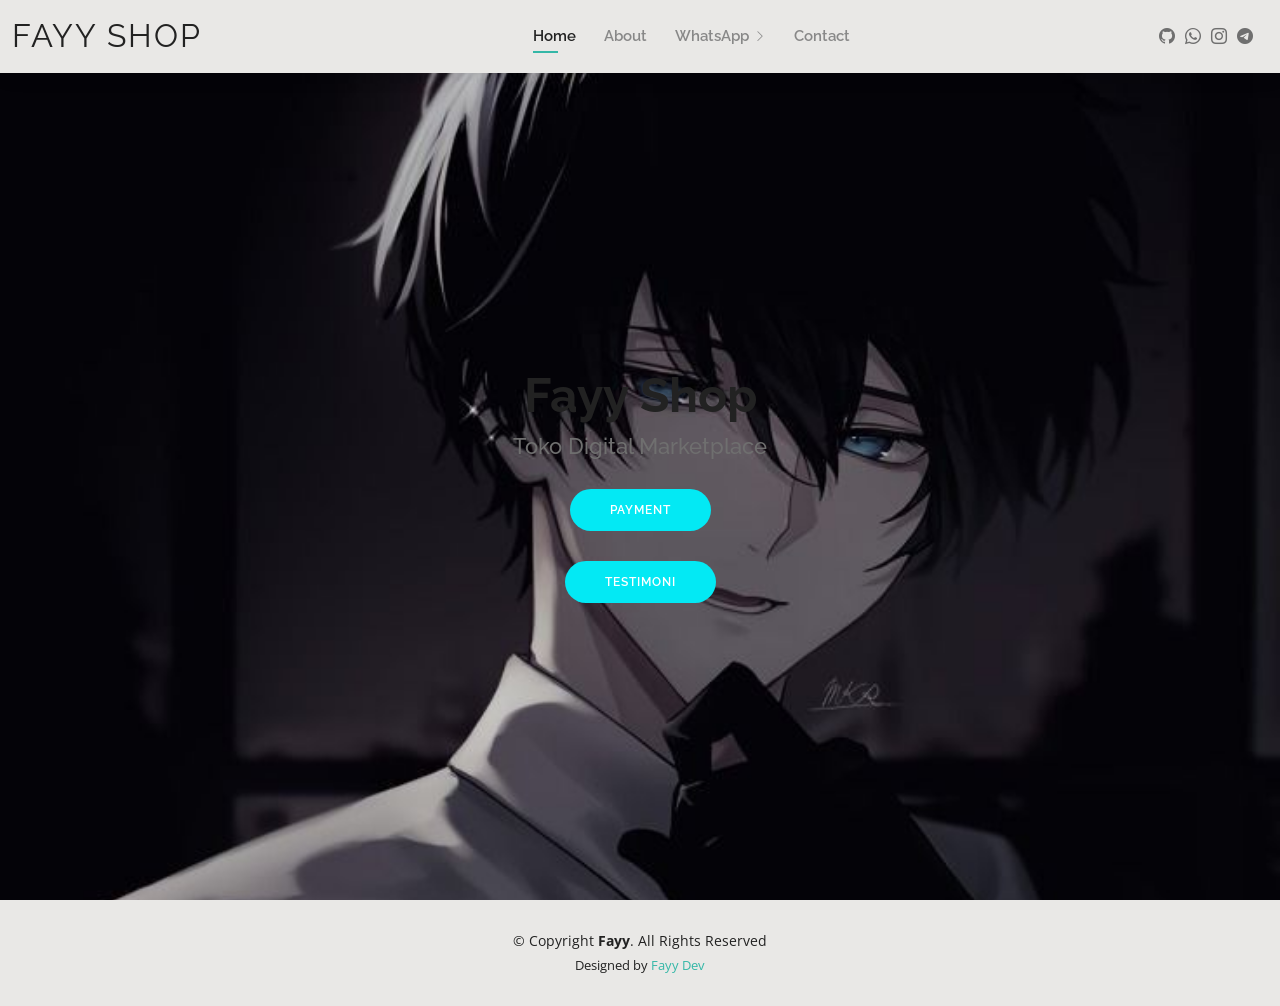
==== index.html @ c27b8fd0 "Fayy Dev" ====
<!DOCTYPE html>
<html lang="en">

<head>
  <meta charset="utf-8">
  <meta content="width=device-width, initial-scale=1.0" name="viewport">

  <title>Fayy Dev</title>
  <meta content="" name="description">
  <meta content="" name="keywords">

  <!-- Favicons -->
  <link href="assets/img/favicon.png" rel="icon">
  <link href="assets/img/apple-touch-icon.png" rel="apple-touch-icon">

  <!-- Google Fonts -->
  <link href="https://fonts.googleapis.com/css?family=Open+Sans:300,300i,400,400i,600,600i,700,700i|Raleway:300,300i,400,400i,500,500i,600,600i,700,700i|Poppins:300,300i,400,400i,500,500i,600,600i,700,700i" rel="stylesheet">

  <!-- Vendor CSS Files -->
  <link href="assets/vendor/aos/aos.css" rel="stylesheet">
  <link href="assets/vendor/bootstrap/css/bootstrap.min.css" rel="stylesheet">
  <link href="assets/vendor/bootstrap-icons/bootstrap-icons.css" rel="stylesheet">
  <link href="assets/vendor/boxicons/css/boxicons.min.css" rel="stylesheet">
  <link href="assets/vendor/glightbox/css/glightbox.min.css" rel="stylesheet">
  <link href="assets/vendor/swiper/swiper-bundle.min.css" rel="stylesheet">

  <!-- Template Main CSS File -->
  <link href="assets/css/style.css" rel="stylesheet">

  <!-- =======================================================
  * Template Name: Kelly
  * Updated: Sep 18 2023 with Bootstrap v5.3.2
  * Template URL: https://bootstrapmade.com/kelly-free-bootstrap-cv-resume-html-template/
  * Author: BootstrapMade.com
  * License: https://bootstrapmade.com/license/
  ======================================================== -->
</head>

<body>

  <!-- ======= Header ======= -->
  <header id="header" class="fixed-top">
    <div class="container-fluid d-flex justify-content-between align-items-center">

      <h1 class="logo me-auto me-lg-0"><a href="index.html">FAYY SHOP</a></h1>
      <!-- Uncomment below if you prefer to use an image logo -->
      <!-- <a href="index.html" class="logo"><img src="assets/img/logo.png" alt="" class="img-fluid"></a>-->

      <nav id="navbar" class="navbar order-last order-lg-0">
        <ul>
          <li><a class="active" href="index.html">Home</a></li>
          <li><a href="about.html">About</a></li>
          <li class="dropdown"><a href="#"><span>WhatsApp</span> <i class="bi bi-chevron-right"></i></a>
                <ul>
                  <li><a href="https://wa.me/17197668903">Cs 1</a></li>
                  <li><a href="https://wa.me/6281295169487">Cs 2</a></li>
                  <li><a href="https://wa.me/18186725811">Cs 3</a></li>
                  <li><a href="https://wa.me/18189627113">Cs 4</a></li>
                  <li><a href="https://wa.me/6281212211650">Cs 5</a></li>
                </ul>
              </li>
          <li><a href="contact.html">Contact</a></li>
        </ul>
        <i class="bi bi-list mobile-nav-toggle"></i>
      </nav><!-- .navbar -->

      <div class="header-social-links">
        <a href="https://github.com/Fayzaaup" class="twitter"><i class="bi bi-github"></i></a>
        <a href="https://wa.me/17197668903" class="facebook"><i class="bi bi-whatsapp"></i></a>
        <a href="https://instagram.com/@abcdefayza1" class="instagram"><i class="bi bi-instagram"></i></a>
        <a href="https://t.me/fayyshop10" class="linkedin"><i class="bi bi-telegram"></i></i></a>
      </div>

    </div>

  </header><!-- End Header -->

  <!-- ======= Hero Section ======= -->
  <section id="hero" class="d-flex align-items-center">
    <div class="container d-flex flex-column align-items-center" data-aos="zoom-in" data-aos-delay="100">
      <h1>Fayy Shop</h1>
      <h2>Toko Digital Marketplace</h2>
      <a href="about.html" class="btn-about">Payment</a>
      <a href="https://instagram.com/7superstarstore" class="btn-about">Testimoni</a>
    </div>
  </section><!-- End Hero -->

  <!-- ======= Footer ======= -->
  <footer id="footer">
    <div class="container">
      <div class="copyright">
        &copy; Copyright <strong><span>Fayy</span></strong>. All Rights Reserved
      </div>
      <div class="credits">
        <!-- All the links in the footer should remain intact. -->
        <!-- You can delete the links only if you purchased the pro version. -->
        <!-- Licensing information: https://bootstrapmade.com/license/ -->
        <!-- Purchase the pro version with working PHP/AJAX contact form: https://bootstrapmade.com/kelly-free-bootstrap-cv-resume-html-template/ -->
        Designed by <a href="https://wa.me/17197668903">Fayy Dev</a>
      </div>
    </div>
  </footer><!-- End  Footer -->

  <div id="preloader"></div>
  <a href="#" class="back-to-top d-flex align-items-center justify-content-center"><i class="bi bi-arrow-up-short"></i></a>

  <!-- Vendor JS Files -->
  <script src="assets/vendor/purecounter/purecounter_vanilla.js"></script>
  <script src="assets/vendor/aos/aos.js"></script>
  <script src="assets/vendor/bootstrap/js/bootstrap.bundle.min.js"></script>
  <script src="assets/vendor/glightbox/js/glightbox.min.js"></script>
  <script src="assets/vendor/isotope-layout/isotope.pkgd.min.js"></script>
  <script src="assets/vendor/swiper/swiper-bundle.min.js"></script>
  <script src="assets/vendor/waypoints/noframework.waypoints.js"></script>
  <script src="assets/vendor/php-email-form/validate.js"></script>

  <!-- Template Main JS File -->
  <script src="assets/js/main.js"></script>

</body>

</html>
---- assets/css/style.css ----
/**
* Template Name: Kelly
* Updated: Sep 18 2023 with Bootstrap v5.3.2
* Template URL: https://bootstrapmade.com/kelly-free-bootstrap-cv-resume-html-template/
* Author: BootstrapMade.com
* License: https://bootstrapmade.com/license/
*/

/*--------------------------------------------------------------
# General
--------------------------------------------------------------*/
body {
  font-family: "Open Sans", sans-serif;
  color: #444444;
}

a {
  color: #34b7a7;
  text-decoration: none;
}

a:hover {
  color: #51cdbe;
  text-decoration: none;
}

h1,
h2,
h3,
h4,
h5,
h6 {
  font-family: "Raleway", sans-serif;
}

#main {
  margin-top: 50px;
}

@media (max-width: 992px) {
  #main {
    margin-top: 30px;
  }
}

/*--------------------------------------------------------------
# Preloader
--------------------------------------------------------------*/
#preloader {
  position: fixed;
  top: 0;
  left: 0;
  right: 0;
  bottom: 0;
  z-index: 9999;
  overflow: hidden;
  background: #fff;
}

#preloader:before {
  content: "";
  position: fixed;
  top: calc(50% - 30px);
  left: calc(50% - 30px);
  border: 6px solid #34b7a7;
  border-top-color: #dcf5f2;
  border-radius: 50%;
  width: 60px;
  height: 60px;
  animation: animate-preloader 1s linear infinite;
}

@keyframes animate-preloader {
  0% {
    transform: rotate(0deg);
  }

  100% {
    transform: rotate(360deg);
  }
}

/*--------------------------------------------------------------
# Back to top button
--------------------------------------------------------------*/
.back-to-top {
  position: fixed;
  visibility: hidden;
  opacity: 0;
  right: 15px;
  bottom: 15px;
  z-index: 996;
  background: #34b7a7;
  width: 40px;
  height: 40px;
  border-radius: 50px;
  transition: all 0.4s;
}

.back-to-top i {
  font-size: 24px;
  color: #fff;
  line-height: 0;
}

.back-to-top:hover {
  background: #49cbbb;
  color: #fff;
}

.back-to-top.active {
  visibility: visible;
  opacity: 1;
}

/*--------------------------------------------------------------
# Header
--------------------------------------------------------------*/
#header {
  background: #e9e8e6;
  box-shadow: 0px 0px 25px 0 rgba(0, 0, 0, 0.08);
  z-index: 997;
  padding: 15px 0;
}

#header .logo {
  font-size: 32px;
  margin: 0;
  padding: 0;
  line-height: 1;
  font-weight: 400;
  letter-spacing: 2px;
  text-transform: uppercase;
}

#header .logo a {
  color: #222222;
}

#header .logo img {
  max-height: 40px;
}

@media (max-width: 992px) {
  #header .logo {
    font-size: 28px;
  }
}

/*--------------------------------------------------------------
# Header Social Links
--------------------------------------------------------------*/
.header-social-links {
  padding-right: 15px;
}

.header-social-links a {
  color: #6f6f6f;
  padding-left: 6px;
  display: inline-block;
  line-height: 0px;
  transition: 0.3s;
  font-size: 16px;
}

.header-social-links a:hover {
  color: #34b7a7;
}

/*--------------------------------------------------------------
# Navigation Menu
--------------------------------------------------------------*/
/**
* Desktop Navigation 
*/
.navbar {
  padding: 0;
}

.navbar ul {
  margin: 0;
  padding: 0;
  display: flex;
  list-style: none;
  align-items: center;
}

.navbar li {
  position: relative;
  padding: 10px 0 10px 28px;
}

.navbar a,
.navbar a:focus {
  display: flex;
  align-items: center;
  justify-content: space-between;
  font-family: "Raleway", sans-serif;
  font-size: 15px;
  font-weight: 600;
  color: #888888;
  white-space: nowrap;
  transition: 0.3s;
  position: relative;
}

.navbar a i,
.navbar a:focus i {
  font-size: 12px;
  line-height: 0;
  margin-left: 5px;
}

.navbar>ul>li>a:before {
  content: "";
  position: absolute;
  width: 0;
  height: 2px;
  bottom: -5px;
  left: 0;
  background-color: #34b7a7;
  visibility: hidden;
  width: 0px;
  transition: all 0.3s ease-in-out 0s;
}

.navbar a:hover:before,
.navbar li:hover>a:before,
.navbar .active:before {
  visibility: visible;
  width: 25px;
}

.navbar a:hover,
.navbar .active,
.navbar .active:focus,
.navbar li:hover>a {
  color: #222222;
}

.navbar .dropdown ul {
  display: block;
  position: absolute;
  left: 14px;
  top: calc(100% + 30px);
  margin: 0;
  padding: 10px 0;
  z-index: 99;
  opacity: 0;
  visibility: hidden;
  background: #fff;
  box-shadow: 0px 0px 30px rgba(127, 137, 161, 0.25);
  transition: 0.3s;
  border-radius: 4px;
}

.navbar .dropdown ul li {
  min-width: 200px;
  padding: 0;
}

.navbar .dropdown ul a {
  padding: 10px 20px;
  font-size: 15px;
  text-transform: none;
  font-weight: 600;
}

.navbar .dropdown ul a i {
  font-size: 12px;
}

.navbar .dropdown ul a:hover,
.navbar .dropdown ul .active:hover,
.navbar .dropdown ul li:hover>a {
  color: #34b7a7;
}

.navbar .dropdown:hover>ul {
  opacity: 1;
  top: 100%;
  visibility: visible;
}

.navbar .dropdown .dropdown ul {
  top: 0;
  left: calc(100% - 30px);
  visibility: hidden;
}

.navbar .dropdown .dropdown:hover>ul {
  opacity: 1;
  top: 0;
  left: 100%;
  visibility: visible;
}

@media (max-width: 1366px) {
  .navbar .dropdown .dropdown ul {
    left: -90%;
  }

  .navbar .dropdown .dropdown:hover>ul {
    left: -100%;
  }
}

/**
* Mobile Navigation 
*/
.mobile-nav-toggle {
  color: #222222;
  font-size: 28px;
  cursor: pointer;
  display: none;
  line-height: 0;
  transition: 0.5s;
}

.mobile-nav-toggle.bi-x {
  color: #fff;
}

@media (max-width: 991px) {
  .mobile-nav-toggle {
    display: block;
  }

  .navbar ul {
    display: none;
  }
}

.navbar-mobile {
  position: fixed;
  overflow: hidden;
  top: 0;
  right: 0;
  left: 0;
  bottom: 0;
  background: rgba(9, 9, 9, 0.9);
  transition: 0.3s;
  z-index: 999;
}

.navbar-mobile .mobile-nav-toggle {
  position: absolute;
  top: 15px;
  right: 15px;
}

.navbar-mobile ul {
  display: block;
  position: absolute;
  top: 55px;
  right: 15px;
  bottom: 15px;
  left: 15px;
  padding: 10px 0;
  border-radius: 10px;
  background-color: #fff;
  overflow-y: auto;
  transition: 0.3s;
}

.navbar-mobile a,
.navbar-mobile a:focus {
  font-size: 15px;
  padding-right: 15px;
  color: #222222;
}

.navbar-mobile a:hover,
.navbar-mobile .active,
.navbar-mobile li:hover>a {
  color: #34b7a7;
}

.navbar-mobile .getstarted,
.navbar-mobile .getstarted:focus {
  margin: 15px;
}

.navbar-mobile .dropdown ul {
  position: static;
  display: none;
  margin: 10px 20px;
  padding: 10px 0;
  z-index: 99;
  opacity: 1;
  visibility: visible;
  background: #fff;
  box-shadow: 0px 0px 30px rgba(127, 137, 161, 0.25);
}

.navbar-mobile .dropdown ul li {
  min-width: 200px;
}

.navbar-mobile .dropdown ul a {
  padding: 10px 20px;
}

.navbar-mobile .dropdown ul a i {
  font-size: 12px;
}

.navbar-mobile .dropdown ul a:hover,
.navbar-mobile .dropdown ul .active:hover,
.navbar-mobile .dropdown ul li:hover>a {
  color: #34b7a7;
}

.navbar-mobile .dropdown>.dropdown-active {
  display: block;
}

/*--------------------------------------------------------------
# Hero Section
--------------------------------------------------------------*/
#hero {
  width: 100%;
  height: 100vh;
  background: url("../img/hero-bg.jpg") top right;
  background-size: cover;
}

#hero .container {
  padding-top: 70px;
  position: relative;
}

@media (max-width: 992px) {
  #hero .container {
    padding-top: 58px;
  }
}

#hero h1 {
  margin: 0;
  font-size: 48px;
  font-weight: 700;
  line-height: 56px;
  color: #222222;
}

#hero h2 {
  color: #6f6f6f;
  margin: 10px 0 0 0;
  font-size: 22px;
}

#hero .btn-about {
  font-family: "Raleway", sans-serif;
  text-transform: uppercase;
  font-weight: 600;
  font-size: 12px;
  letter-spacing: 1px;
  display: inline-block;
  padding: 12px 40px;
  border-radius: 50px;
  transition: 0.5s;
  margin-top: 30px;
  color: #fff;
  background: #03e9f4;
}

#hero .btn-about:hover {
  background: #03e9f4;
    color: #fff;
    border-radius: 5px;
    box-shadow: 0 0 5px #03e9f4,
                0 0 25px #03e9f4,
                0 0 50px #03e9f4,
                0 0 100px #03e9f4;
}

@media (min-width: 1024px) {
  #hero {
    background-attachment: fixed;
  }
}

@media (max-width: 992px) {
  #hero:before {
    content: "";
    background: rgba(255, 255, 255, 0.8);
    position: absolute;
    bottom: 0;
    top: 0;
    left: 0;
    right: 0;
  }

  #hero h1 {
    font-size: 28px;
    line-height: 36px;
  }

  #hero h2 {
    font-size: 18px;
    line-height: 24px;
  }
}

/*--------------------------------------------------------------
# Sections General
--------------------------------------------------------------*/
section {
  padding: 60px 0;
}

.section-bg {
  background-color: #e7f8f6;
}

.section-title {
  text-align: left;
  padding-bottom: 30px;
}

.section-title h2 {
  text-align: center;
  font-size: 32px;
  font-weight: bold;
  text-transform: uppercase;
  margin-bottom: 20px;
  padding-bottom: 20px;
  position: relative;
}

.section-title h2::after {
  content: "";
  position: absolute;
  display: block;
  width: 50px;
  height: 3px;
  background: #34b7a7;
  bottom: 0;
  left: calc(50% - 25px);
}

.section-title p {
  margin-bottom: 0;
}

/*--------------------------------------------------------------
# Cta
--------------------------------------------------------------*/
.cta {
  background: linear-gradient(rgba(0, 0, 0, 0.6), rgba(0, 0, 0, 0.6)), url("../img/bg-1.jpg") fixed center center;
  background-size: cover;
  padding: 80px 0;
}

.cta h3 {
  color: #fff;
  font-size: 28px;
  font-weight: 700;
}

.cta p {
  color: #fff;
}

.cta .cta-btn {
  font-family: "Raleway", sans-serif;
  text-transform: uppercase;
  font-weight: 500;
  font-size: 16px;
  letter-spacing: 1px;
  display: inline-block;
  padding: 8px 20px;
  border-radius: 2px;
  transition: 0.5s;
  margin: 10px;
  border: 2px solid #fff;
  color: #fff;
}

.cta .cta-btn:hover {
  background: #34b7a7;
  border: 2px solid #34b7a7;
}

@media (max-width: 1024px) {
  .cta {
    background-attachment: scroll;
  }
}

@media (min-width: 769px) {
  .cta .cta-btn-container {
    display: flex;
    align-items: center;
    justify-content: flex-end;
  }
}

/*--------------------------------------------------------------
# About
--------------------------------------------------------------*/
.about .content h3 {
  font-weight: 700;
  font-size: 26px;
  color: #555555;
}

.about .content ul {
  list-style: none;
  padding: 0;
}

.about .content ul li {
  padding-bottom: 10px;
}

.about .content ul i {
  font-size: 20px;
  padding-right: 2px;
  color: #34b7a7;
}

.about .content p:last-child {
  margin-bottom: 0;
}

/*--------------------------------------------------------------
# Skills
--------------------------------------------------------------*/
.skills .progress {
  height: 60px;
  display: block;
  background: none;
  border-radius: 0;
}

.skills .progress .skill {
  padding: 10px 0;
  margin: 0 0 6px 0;
  text-transform: uppercase;
  display: block;
  font-weight: 600;
  font-family: "Poppins", sans-serif;
  color: #222222;
}

.skills .progress .skill .val {
  float: right;
  font-style: normal;
}

.skills .progress-bar-wrap {
  background: #f3f3f3;
}

.skills .progress-bar {
  width: 1px;
  height: 10px;
  transition: 0.9s;
  background-color: #34b7a7;
}

/*--------------------------------------------------------------
# Facts
--------------------------------------------------------------*/
.facts .counters span {
  font-size: 48px;
  display: block;
  color: #34b7a7;
}

.facts .counters p {
  padding: 0;
  margin: 0 0 20px 0;
  font-family: "Raleway", sans-serif;
  font-size: 14px;
}

/*--------------------------------------------------------------
# Testimonials
--------------------------------------------------------------*/
.testimonials .section-header {
  margin-bottom: 40px;
}

.testimonials .testimonials-carousel,
.testimonials .testimonials-slider {
  overflow: hidden;
}

.testimonials .testimonial-item {
  text-align: center;
}

.testimonials .testimonial-item .testimonial-img {
  width: 120px;
  border-radius: 50%;
  border: 4px solid #fff;
  margin: 0 auto;
}

.testimonials .testimonial-item h3 {
  font-size: 20px;
  font-weight: bold;
  margin: 10px 0 5px 0;
  color: #111;
}

.testimonials .testimonial-item h4 {
  font-size: 14px;
  color: #999;
  margin: 0 0 15px 0;
}

.testimonials .testimonial-item .quote-icon-left,
.testimonials .testimonial-item .quote-icon-right {
  color: #c8efea;
  font-size: 26px;
}

.testimonials .testimonial-item .quote-icon-left {
  display: inline-block;
  left: -5px;
  position: relative;
}

.testimonials .testimonial-item .quote-icon-right {
  display: inline-block;
  right: -5px;
  position: relative;
  top: 10px;
}

.testimonials .testimonial-item p {
  font-style: italic;
  margin: 0 auto 15px auto;
}

@media (min-width: 992px) {
  .testimonials .testimonial-item p {
    width: 80%;
  }
}

.testimonials .swiper-pagination {
  margin-top: 20px;
  position: relative;
}

.testimonials .swiper-pagination .swiper-pagination-bullet {
  width: 12px;
  height: 12px;
  background-color: #fff;
  opacity: 1;
  border: 1px solid #34b7a7;
}

.testimonials .swiper-pagination .swiper-pagination-bullet-active {
  background-color: #34b7a7;
}

/*--------------------------------------------------------------
# Resume
--------------------------------------------------------------*/
.resume .resume-title {
  font-size: 26px;
  font-weight: 400;
  margin-top: 20px;
  margin-bottom: 20px;
  color: #222222;
}

.resume .resume-item {
  padding: 0 0 20px 20px;
  margin-top: -2px;
  border-left: 2px solid #34b7a7;
  position: relative;
}

.resume .resume-item h4 {
  line-height: 18px;
  font-size: 18px;
  font-weight: 600;
  font-family: "Poppins", sans-serif;
  color: #1d685f;
  margin-bottom: 10px;
}

.resume .resume-item h5 {
  font-size: 16px;
  background: #effbf9;
  padding: 5px 15px;
  display: inline-block;
  font-weight: 600;
  margin-bottom: 10px;
  color: #34b7a7;
}

.resume .resume-item ul {
  padding-left: 20px;
}

.resume .resume-item ul li {
  padding-bottom: 10px;
}

.resume .resume-item:last-child {
  padding-bottom: 0;
}

.resume .resume-item::before {
  content: "";
  position: absolute;
  width: 16px;
  height: 16px;
  border-radius: 50px;
  left: -9px;
  top: 0;
  background: #fff;
  border: 2px solid #34b7a7;
}

/*--------------------------------------------------------------
# Services
--------------------------------------------------------------*/
.services .icon-box {
  text-align: center;
  padding: 70px 20px 80px 20px;
  transition: all ease-in-out 0.3s;
  background: #fff;
  box-shadow: 0px 0 35px 0 rgba(0, 0, 0, 0.08);
}

.services .icon-box .icon {
  margin: 0 auto;
  width: 100px;
  height: 100px;
  display: flex;
  align-items: center;
  justify-content: center;
  transition: ease-in-out 0.3s;
  position: relative;
}

.services .icon-box .icon i {
  font-size: 36px;
  transition: 0.5s;
  position: relative;
}

.services .icon-box .icon svg {
  position: absolute;
  top: 0;
  left: 0;
}

.services .icon-box .icon svg path {
  transition: 0.5s;
  fill: #f5f5f5;
}

.services .icon-box h4 {
  font-weight: 600;
  margin: 10px 0 15px 0;
  font-size: 22px;
}

.services .icon-box h4 a {
  color: #222222;
  transition: ease-in-out 0.3s;
}

.services .icon-box p {
  line-height: 24px;
  font-size: 14px;
  margin-bottom: 0;
}

.services .iconbox-blue i {
  color: #47aeff;
}

.services .iconbox-blue:hover .icon i {
  color: #fff;
}

.services .iconbox-blue:hover .icon path {
  fill: #47aeff;
}

.services .iconbox-orange i {
  color: #ffa76e;
}

.services .iconbox-orange:hover .icon i {
  color: #fff;
}

.services .iconbox-orange:hover .icon path {
  fill: #ffa76e;
}

.services .iconbox-pink i {
  color: #e80368;
}

.services .iconbox-pink:hover .icon i {
  color: #fff;
}

.services .iconbox-pink:hover .icon path {
  fill: #e80368;
}

.services .iconbox-yellow i {
  color: #ffbb2c;
}

.services .iconbox-yellow:hover .icon i {
  color: #fff;
}

.services .iconbox-yellow:hover .icon path {
  fill: #ffbb2c;
}

.services .iconbox-red i {
  color: #ff5828;
}

.services .iconbox-red:hover .icon i {
  color: #fff;
}

.services .iconbox-red:hover .icon path {
  fill: #ff5828;
}

.services .iconbox-teal i {
  color: #11dbcf;
}

.services .iconbox-teal:hover .icon i {
  color: #fff;
}

.services .iconbox-teal:hover .icon path {
  fill: #11dbcf;
}

/*--------------------------------------------------------------
# Portfolio
--------------------------------------------------------------*/
.portfolio .portfolio-item {
  margin-bottom: 30px;
}

.portfolio #portfolio-flters {
  padding: 0;
  margin: 0 auto 20px auto;
  list-style: none;
  text-align: center;
}

.portfolio #portfolio-flters li {
  cursor: pointer;
  display: inline-block;
  padding: 8px 16px 10px 16px;
  font-size: 13px;
  font-weight: 500;
  line-height: 1;
  text-transform: uppercase;
  color: #444444;
  margin-bottom: 5px;
  transition: all 0.3s ease-in-out;
  border-radius: 50px;
}

.portfolio #portfolio-flters li:hover,
.portfolio #portfolio-flters li.filter-active {
  color: #fff;
  background: #34b7a7;
}

.portfolio #portfolio-flters li:last-child {
  margin-right: 0;
}

.portfolio .portfolio-wrap {
  transition: 0.3s;
  position: relative;
  overflow: hidden;
  z-index: 1;
  background: rgba(34, 34, 34, 0.6);
}

.portfolio .portfolio-wrap::before {
  content: "";
  background: rgba(34, 34, 34, 0.6);
  position: absolute;
  left: 0;
  right: 0;
  top: 0;
  bottom: 0;
  transition: all ease-in-out 0.3s;
  z-index: 2;
  opacity: 0;
}

.portfolio .portfolio-wrap img {
  transition: all ease-in-out 0.3s;
}

.portfolio .portfolio-wrap .portfolio-info {
  opacity: 0;
  position: absolute;
  top: 0;
  left: 0;
  right: 0;
  bottom: 0;
  z-index: 3;
  transition: all ease-in-out 0.3s;
  display: flex;
  flex-direction: column;
  justify-content: flex-end;
  align-items: flex-start;
  padding: 20px;
}

.portfolio .portfolio-wrap .portfolio-info h4 {
  font-size: 20px;
  color: #fff;
  font-weight: 600;
}

.portfolio .portfolio-wrap .portfolio-info p {
  color: rgba(255, 255, 255, 0.7);
  font-size: 14px;
  text-transform: uppercase;
  padding: 0;
  margin: 0;
  font-style: italic;
}

.portfolio .portfolio-wrap .portfolio-links {
  text-align: center;
  z-index: 4;
}

.portfolio .portfolio-wrap .portfolio-links a {
  color: #fff;
  margin: 0 5px 0 0;
  font-size: 28px;
  display: inline-block;
  transition: 0.3s;
}

.portfolio .portfolio-wrap .portfolio-links a:hover {
  color: #78d9cd;
}

.portfolio .portfolio-wrap:hover::before {
  opacity: 1;
}

.portfolio .portfolio-wrap:hover img {
  transform: scale(1.2);
}

.portfolio .portfolio-wrap:hover .portfolio-info {
  opacity: 1;
}

/*--------------------------------------------------------------
# Portfolio Details
--------------------------------------------------------------*/
.portfolio-details {
  padding-top: 0;
}

.portfolio-details .portfolio-details-slider img {
  width: 100%;
}

.portfolio-details .portfolio-details-slider .swiper-pagination {
  margin-top: 20px;
  position: relative;
}

.portfolio-details .portfolio-details-slider .swiper-pagination .swiper-pagination-bullet {
  width: 12px;
  height: 12px;
  background-color: #fff;
  opacity: 1;
  border: 1px solid #34b7a7;
}

.portfolio-details .portfolio-details-slider .swiper-pagination .swiper-pagination-bullet-active {
  background-color: #34b7a7;
}

.portfolio-details .portfolio-info {
  padding: 30px;
  box-shadow: 0px 0 30px rgba(34, 34, 34, 0.08);
}

.portfolio-details .portfolio-info h3 {
  font-size: 22px;
  font-weight: 700;
  margin-bottom: 20px;
  padding-bottom: 20px;
  border-bottom: 1px solid #eee;
}

.portfolio-details .portfolio-info ul {
  list-style: none;
  padding: 0;
  font-size: 15px;
}

.portfolio-details .portfolio-info ul li+li {
  margin-top: 10px;
}

.portfolio-details .portfolio-description {
  padding-top: 30px;
}

.portfolio-details .portfolio-description h2 {
  font-size: 26px;
  font-weight: 700;
  margin-bottom: 20px;
}

.portfolio-details .portfolio-description p {
  padding: 0;
}

/*--------------------------------------------------------------
# Contact
--------------------------------------------------------------*/
.contact .info {
  width: 100%;
  background: #fff;
}

.contact .info i {
  font-size: 20px;
  color: #34b7a7;
  float: left;
  width: 44px;
  height: 44px;
  background: #effbf9;
  display: flex;
  justify-content: center;
  align-items: center;
  border-radius: 50px;
  transition: all 0.3s ease-in-out;
}

.contact .info h4 {
  padding: 0 0 0 60px;
  font-size: 22px;
  font-weight: 600;
  margin-bottom: 5px;
  color: #222222;
}

.contact .info p {
  padding: 0 0 0 60px;
  margin-bottom: 0;
  font-size: 14px;
  color: #555555;
}

.contact .info .email,
.contact .info .phone {
  margin-top: 40px;
}

.contact .info .email:hover i,
.contact .info .address:hover i,
.contact .info .phone:hover i {
  background: #34b7a7;
  color: #fff;
}

.contact .php-email-form {
  width: 100%;
  background: #fff;
}

.contact .php-email-form .form-group {
  padding-bottom: 8px;
}

.contact .php-email-form .error-message {
  display: none;
  color: #fff;
  background: #ed3c0d;
  text-align: center;
  padding: 15px;
  font-weight: 600;
}

.contact .php-email-form .sent-message {
  display: none;
  color: #fff;
  background: #18d26e;
  text-align: center;
  padding: 15px;
  font-weight: 600;
}

.contact .php-email-form .loading {
  display: none;
  background: #fff;
  text-align: center;
  padding: 15px;
}

.contact .php-email-form .loading:before {
  content: "";
  display: inline-block;
  border-radius: 50%;
  width: 24px;
  height: 24px;
  margin: 0 10px -6px 0;
  border: 3px solid #18d26e;
  border-top-color: #eee;
  animation: animate-loading 1s linear infinite;
}

.contact .php-email-form input,
.contact .php-email-form textarea {
  border-radius: 4px;
  box-shadow: none;
  font-size: 14px;
}

.contact .php-email-form input:focus,
.contact .php-email-form textarea:focus {
  border-color: #34b7a7;
}

.contact .php-email-form input {
  height: 44px;
}

.contact .php-email-form textarea {
  padding: 10px 12px;
}

.contact .php-email-form button[type=submit] {
  background: #34b7a7;
  border: 0;
  padding: 10px 30px 12px 30px;
  color: #fff;
  transition: 0.4s;
  border-radius: 50px;
}

.contact .php-email-form button[type=submit]:hover {
  background: #3dc8b7;
}

@keyframes animate-loading {
  0% {
    transform: rotate(0deg);
  }

  100% {
    transform: rotate(360deg);
  }
}

/*--------------------------------------------------------------
# Footer
--------------------------------------------------------------*/
#footer {
  background: #e9e8e6;
  padding: 30px 0;
  color: #222222;
  font-size: 14px;
  text-align: center;
}

#footer .credits {
  padding-top: 5px;
  font-size: 13px;
}

#footer .credits a {
  color: #34b7a7;
}
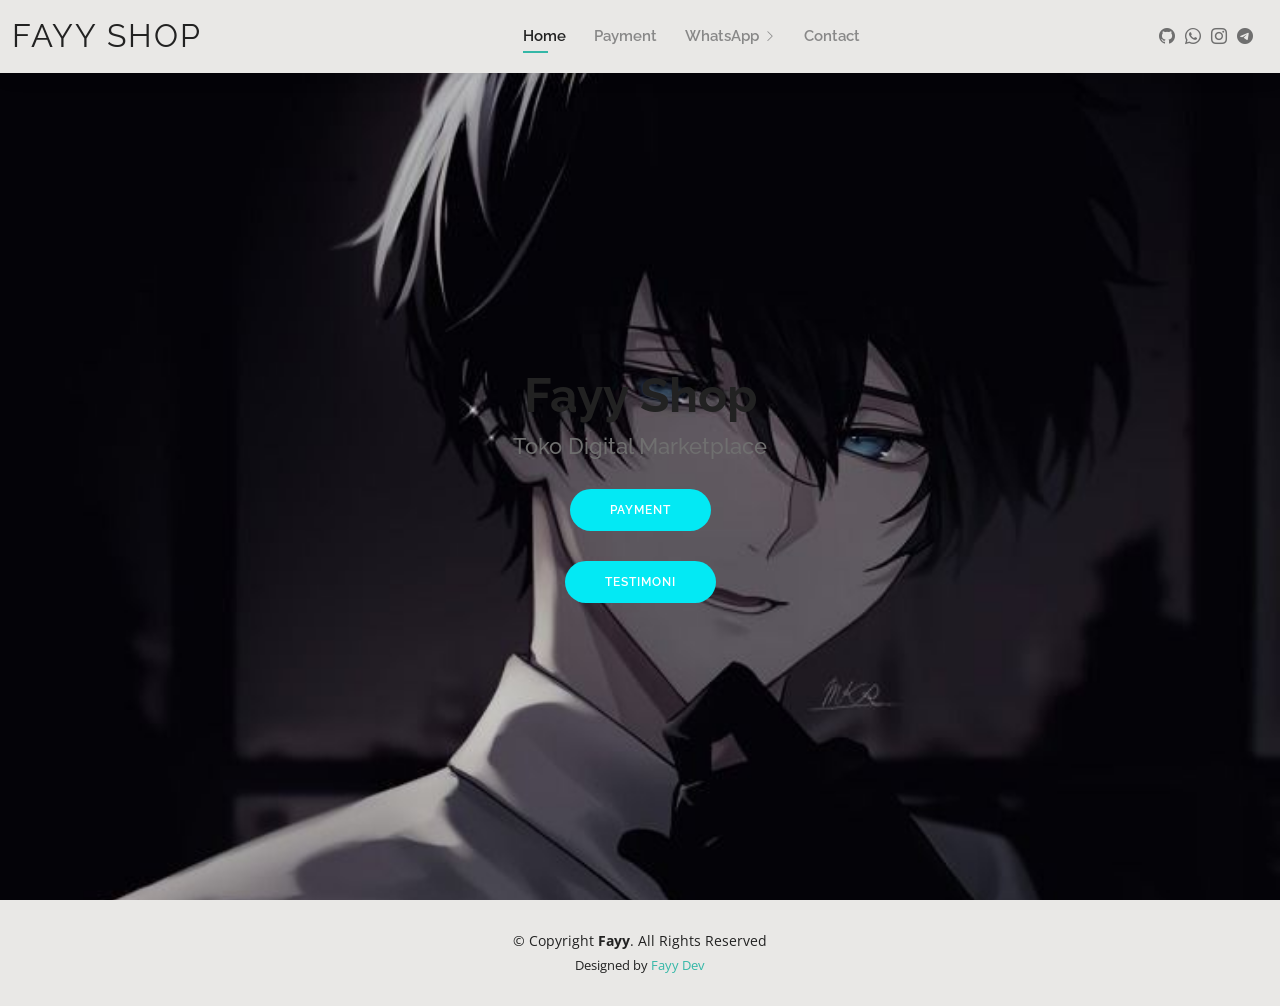
==== commit f5349450: "Update index.html" ====
--- a/index.html
+++ b/index.html
@@ -10,8 +10,8 @@
   <meta content="" name="keywords">
 
   <!-- Favicons -->
-  <link href="assets/img/favicon.png" rel="icon">
-  <link href="assets/img/apple-touch-icon.png" rel="apple-touch-icon">
+  <link href="assets/img/fayy.png" rel="icon">
+  <link href="assets/img/fayy.png" rel="apple-touch-icon">
 
   <!-- Google Fonts -->
   <link href="https://fonts.googleapis.com/css?family=Open+Sans:300,300i,400,400i,600,600i,700,700i|Raleway:300,300i,400,400i,500,500i,600,600i,700,700i|Poppins:300,300i,400,400i,500,500i,600,600i,700,700i" rel="stylesheet">
@@ -49,7 +49,7 @@
       <nav id="navbar" class="navbar order-last order-lg-0">
         <ul>
           <li><a class="active" href="index.html">Home</a></li>
-          <li><a href="about.html">About</a></li>
+          <li><a href="about.html">Payment</a></li>
           <li class="dropdown"><a href="#"><span>WhatsApp</span> <i class="bi bi-chevron-right"></i></a>
                 <ul>
                   <li><a href="https://wa.me/17197668903">Cs 1</a></li>
@@ -119,4 +119,4 @@
 
 </body>
 
-</html>+</html>
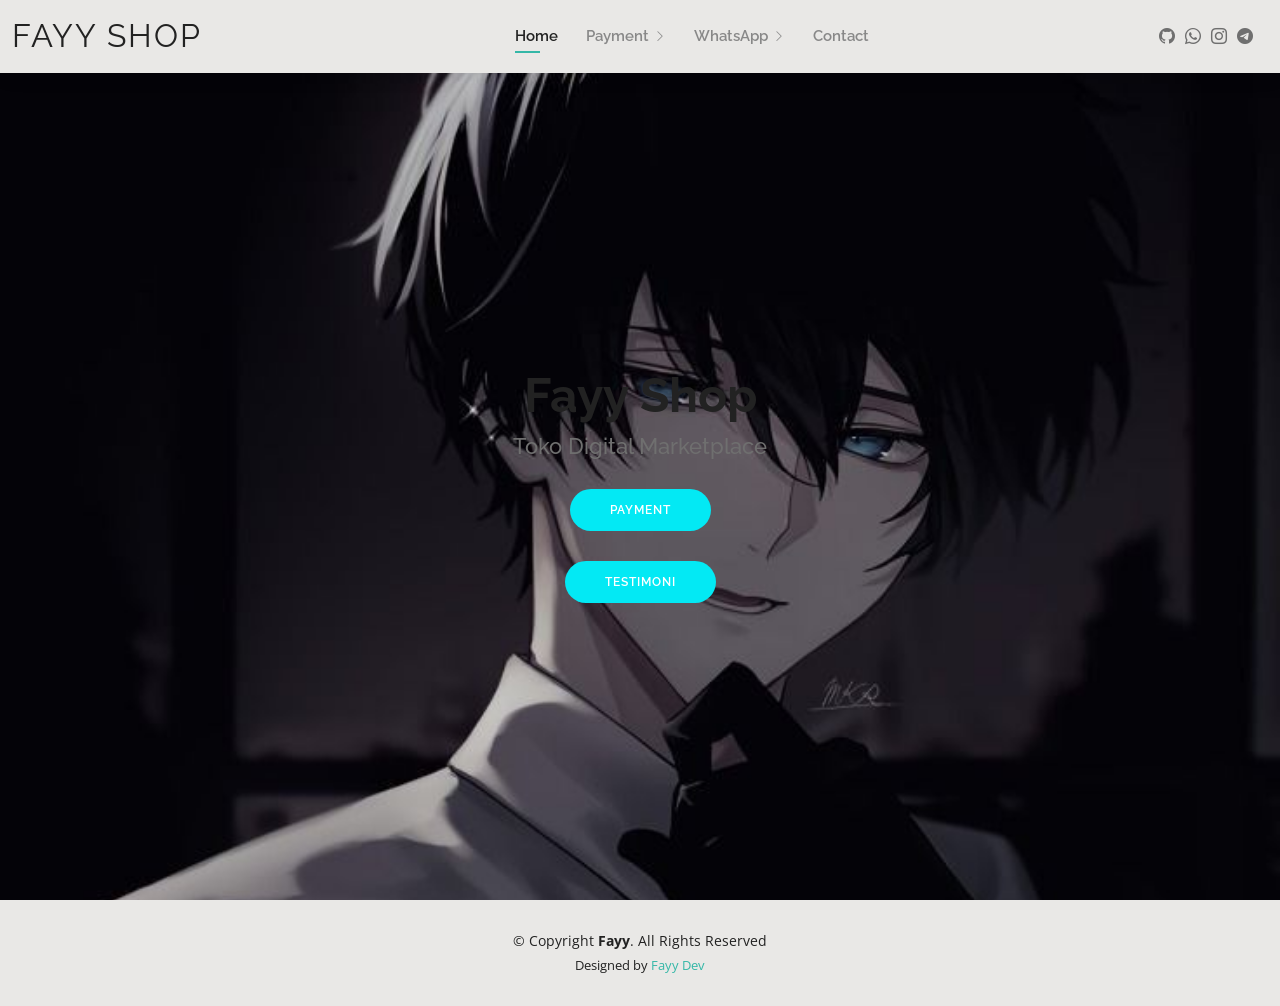
==== commit 2e8334ff: "Add files via upload" ====
--- a/index.html
+++ b/index.html
@@ -49,7 +49,12 @@
       <nav id="navbar" class="navbar order-last order-lg-0">
         <ul>
           <li><a class="active" href="index.html">Home</a></li>
-          <li><a href="about.html">Payment</a></li>
+          <li class="dropdown"><a href="#"><span>Payment</span> <i class="bi bi-chevron-right"></i></a>
+                <ul>
+                  <li><a href="about.html">PAYMENT FAYY</a></li>
+                  <li><a href="about2.html">PAYMENT FLYY</a></a></li>
+                  </ul>
+                  </li>
           <li class="dropdown"><a href="#"><span>WhatsApp</span> <i class="bi bi-chevron-right"></i></a>
                 <ul>
                   <li><a href="https://wa.me/17197668903">Cs 1</a></li>
@@ -119,4 +124,4 @@
 
 </body>
 
-</html>
+</html>
